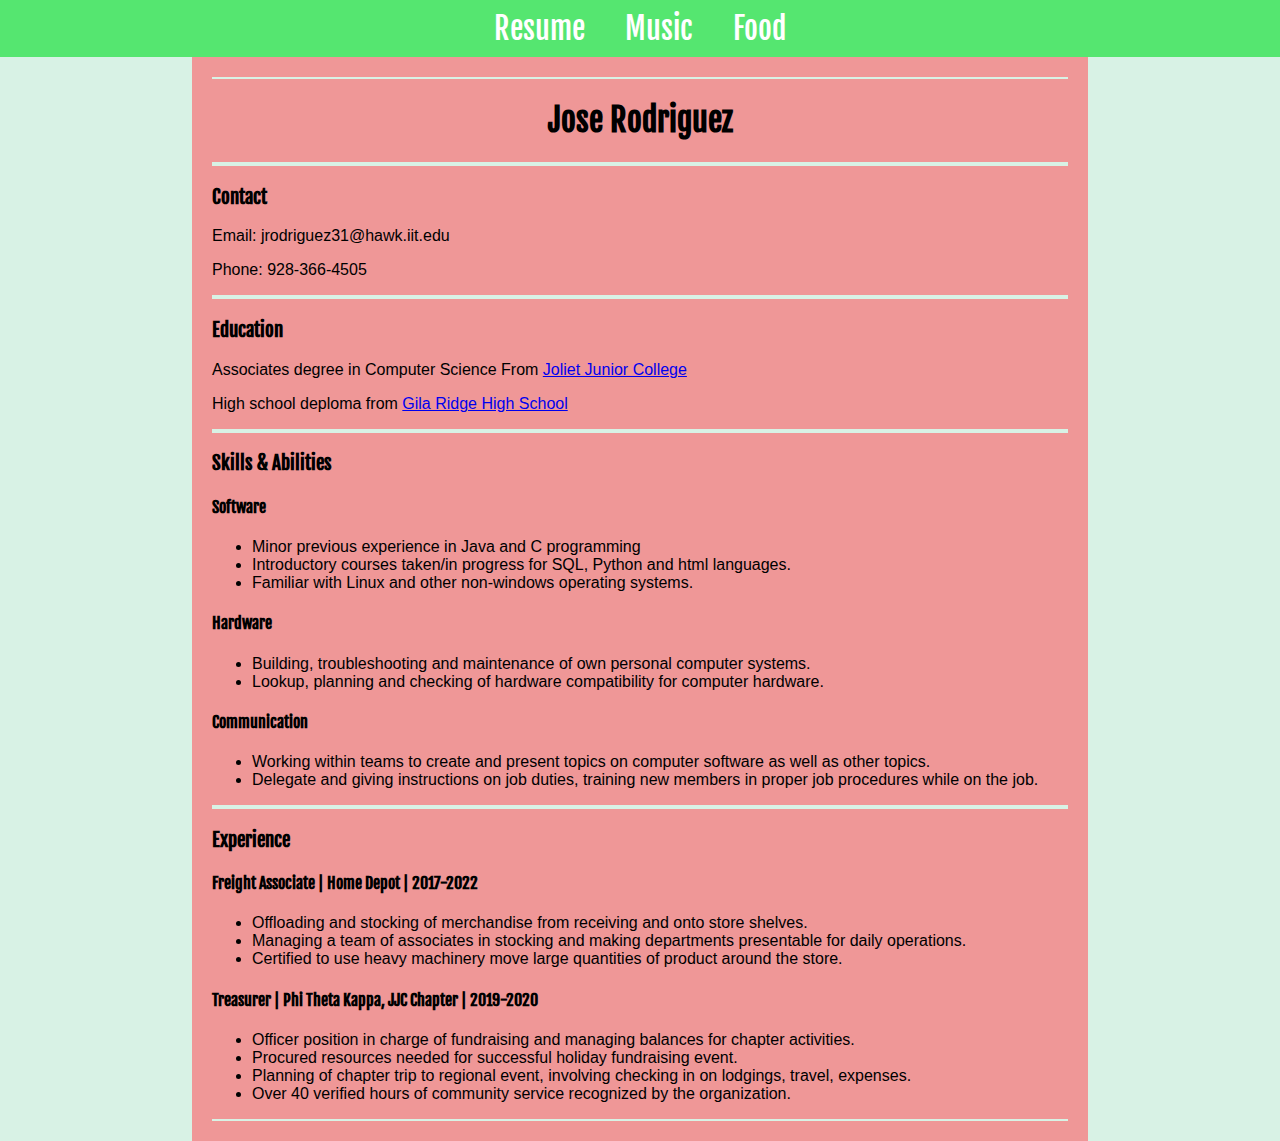
==== index.html @ 91d86d34 "Porting over all the project 2 files to this repo" ====
<!DOCTYPE html>
<html lang="en">
  <head>
    <meta charset="UTF-8">
    <title>Resume</title>
    <link rel="stylesheet" href="css/style.css">
    <link rel="stylesheet" type="text/css" href="css/normalize.css">
    <link rel="preconnect" href="https://fonts.googleapis.com">
    <link rel="preconnect" href="https://fonts.gstatic.com" crossorigin>
    <link href="https://fonts.googleapis.com/css2?family=Fjalla+One&display=swap" rel="stylesheet">
  </head>
  
  <body id="resumebackground">
    <header>
      <nav id="main-navbar">
        <div id="navbar-container">
          <ul>
            <li><a href="index.html">Resume</a></li>
            <li><a href="music.html">Music</a></li>
            <li><a href="food.html">Food</a></li>
          </ul>
        </div>
      </nav>
    </header>
    <div id="resume">
      <div class="resumechunk">
        <h1>Jose Rodriguez</h1>
      </div>
      <div class="resumechunk">
        <h3>Contact</h3>
        <p>Email: jrodriguez31@hawk.iit.edu</p>
        <p>Phone: 928-366-4505</p>
      </div>
      <div class="resumechunk">
        <h3>Education</h3>
        <p>Associates degree in Computer Science From <a href="https://jjc.edu/">Joliet Junior College</a></p>
        <p>High school deploma from <a href="https://www.yumaunion.org/GilaRidge">Gila Ridge High School</a></p>
      </div>
      <div class="resumechunk">
        <h3>Skills & Abilities</h3>
        <h4>Software</h4>
        <ul>
          <li>Minor previous experience in Java and C programming</li>
          <li>Introductory courses taken/in progress for SQL, Python and html languages.</li>
          <li>Familiar with Linux and other non-windows operating systems.</li>
        </ul>
        <h4>Hardware</h4>
        <ul>
          <li>Building, troubleshooting and maintenance of own personal computer systems.</li>
          <li>Lookup, planning and checking of hardware compatibility for computer hardware.</li>
        </ul>
        <h4>Communication</h4>
        <ul>
          <li>Working within teams to create and present topics on computer software as well as other topics.</li>
          <li>Delegate and giving instructions on job duties, training new members in proper job procedures while on the job.</li>
        </ul>
      </div>
      <div class="resumechunk">
        <h3>Experience</h3>
        <h4>Freight Associate | Home Depot | 2017-2022</h4>
        <ul>
          <li>Offloading and stocking of merchandise from receiving and onto store shelves.</li>
          <li>Managing a team of associates in stocking and making departments presentable for daily operations.</li>
          <li>Certified to use heavy machinery move large quantities of product around the store.</li>
        </ul>
        <h4>Treasurer | Phi Theta Kappa, JJC Chapter | 2019-2020</h4>
        <ul>
          <li>Officer position in charge of fundraising and managing balances for chapter activities.</li>
          <li>Procured resources needed for successful holiday fundraising event.</li>
          <li>Planning of chapter trip to regional event, involving checking in on lodgings, travel, expenses.</li>
          <li>Over 40 verified hours of community service recognized by the organization.</li>
        </ul>
      </div>
    </div>
  </body>
</html>
---- css/style.css ----
#main-navbar {
  background-color: rgb(85, 230, 112);
  overflow: hidden;
}

#navbar-container {
  float: left;
  width: 100%;
  position: relative;
}

#main-navbar ul {
  list-style-type: none;
  margin: 0;
  padding: 0;
  position: relative;
  left: 50%;
  float: left;
}

#main-navbar ul li {
  float: left;
  position: relative;
  right: 50%;
  display: block;
}

#main-navbar ul li a {
  display: block;
  padding: 10px 20px;
  color: #fff;
  text-decoration: none;
  font-family: 'Fjalla One', sans-serif;
  font-size: 30px;
}

#main-navbar ul li a:hover {
  background-color: rgb(53, 135, 24);
  
}

body {
  text-align:center;
  margin: 20%;
}

h1 {
  font-family: 'Fjalla One', sans-serif;
}
h3 {
  font-family: 'Fjalla One', sans-serif;
}

h4 {
  font-family: 'Fjalla One', sans-serif;
}

p {
  font-family: Arial, Helvetica, sans-serif;
}

ul {
  font-family: Arial, Helvetica, sans-serif;
}

/* food page css */

img {
  height: 100px;
  width: 150px;
  transition: width 1s, height 1s;
}

img:hover {
  height: 200px;
  width: 300px;
}

.foodchunk {
  background-color: burlywood;
  float: left;
  margin: 10px 10px;
  width: 300px;
  height: 300px;
  overflow-y: scroll;
  scrollbar-width: thin;
  padding: 10px;

}

#foodtop {
  background-color: burlywood;
  margin: 10px 10px;
  padding: 10px;
}

#foodbackground {
  background-color: rgb(163, 231, 231);
}

/* index page css */

#resume {
  margin-left: 15%;
  margin-right: 15%;
  margin-top: 0%;
  text-align: left;
  background-color: rgb(239, 151, 151);
  padding: 20px;

}

#resume h1 {
  text-align: center;
}

#resumebackground {
  background-color: rgb(216, 242, 229);
}

.resumechunk {
  border: 2px;
  border-top-style: solid;
  border-bottom-style: solid;
  border-color: rgb(216, 242, 229);
}

/* Music page css*/

#musicbackground {
  background-color: gray;
}

#musichead {
  background-color: rgb(36, 35, 35);
  margin: 10px 10px;
  padding: 10px;
  margin: 2.5%;
}

#musicbackground h1{
  color:#fff;
}

#musicbackground p{
  color:#fff;
  padding: 10px;
}

#musicbackground h3{
  color:#fff;
  padding: 10px;
}

#song1 {
  float: left;
  width: 30%; 
  background-color: rgb(234, 75, 75);
  margin: 0 0 0 2.5%;
}

#song2 {
  float: left;
  width: 30%;
  background-color: rgb(53, 135, 24);
  margin: 0 2.5%;
}

#song3 {
  float: left;
  width: 30%;
  background-color: rgb(157, 134, 2);
  margin: 0 2.5% 0 0;
}

iframe {
  width: 80%;
  height: auto;
}
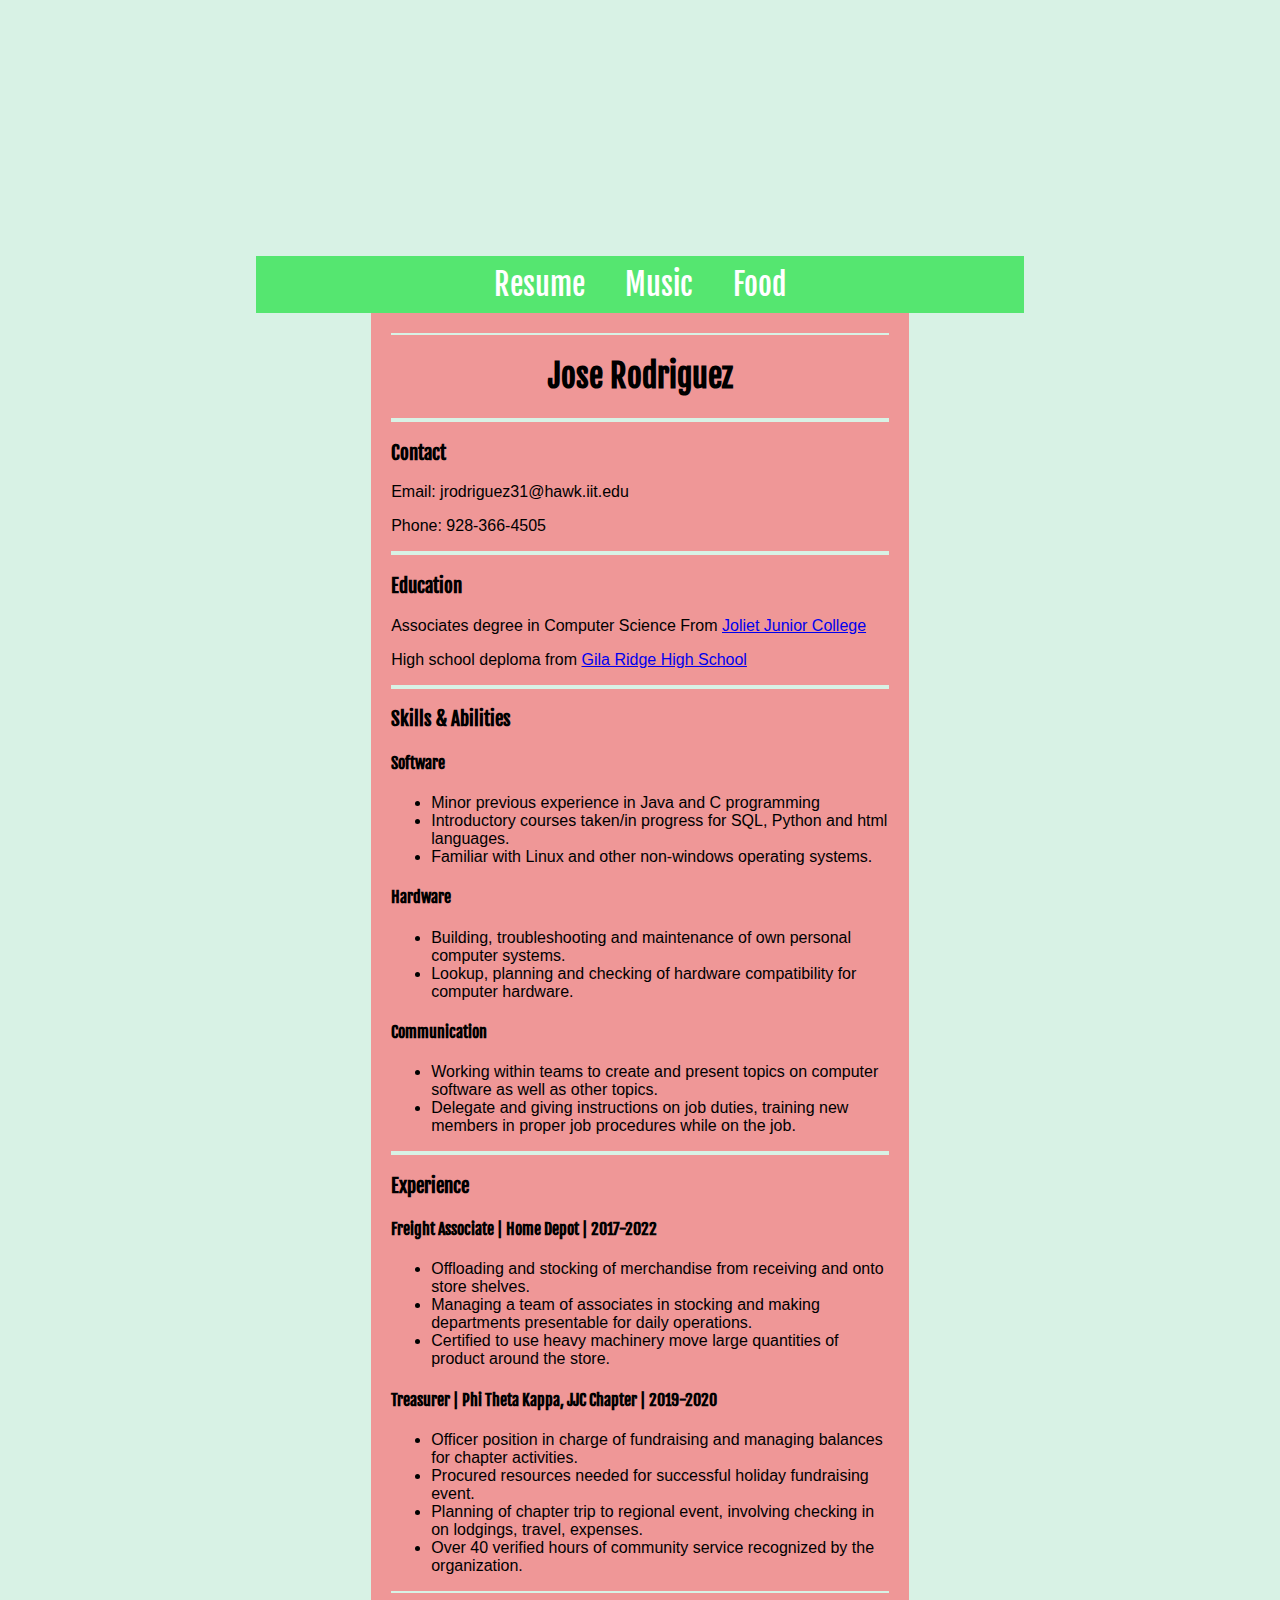
==== commit cc059a7c: "adding map.html and changing order of css reset" ====
--- a/index.html
+++ b/index.html
@@ -3,8 +3,8 @@
   <head>
     <meta charset="UTF-8">
     <title>Resume</title>
+    <link rel="stylesheet" type="text/css" href="css/normalize.css">
     <link rel="stylesheet" href="css/style.css">
-    <link rel="stylesheet" type="text/css" href="css/normalize.css">
     <link rel="preconnect" href="https://fonts.googleapis.com">
     <link rel="preconnect" href="https://fonts.gstatic.com" crossorigin>
     <link href="https://fonts.googleapis.com/css2?family=Fjalla+One&display=swap" rel="stylesheet">
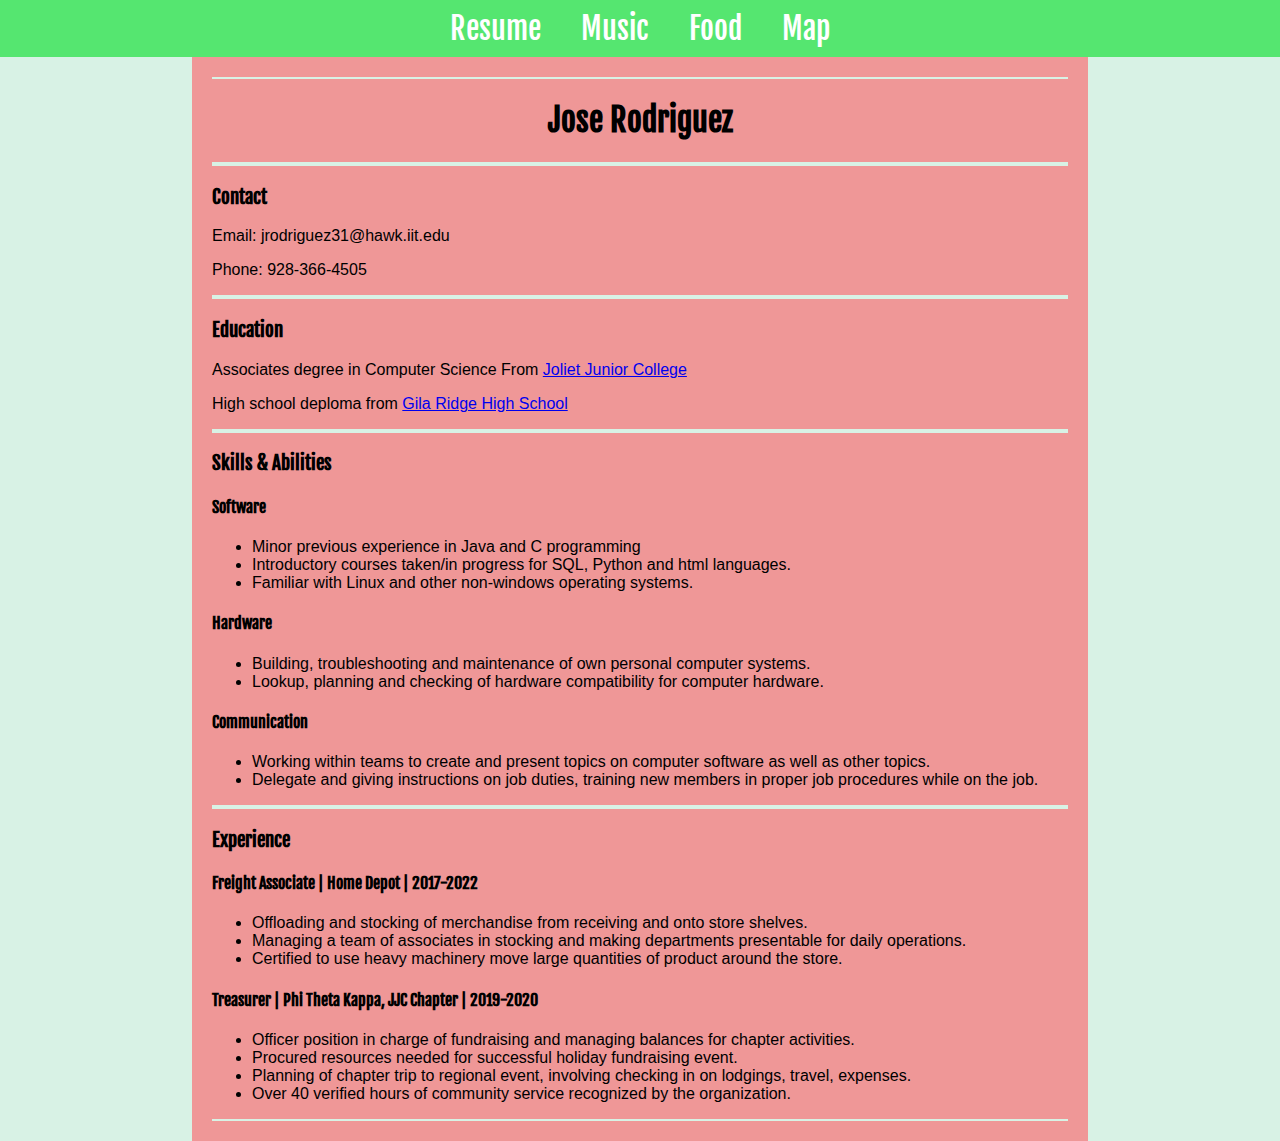
==== commit f0c673f6: "adding map to nav" ====
--- a/index.html
+++ b/index.html
@@ -18,59 +18,70 @@
             <li><a href="index.html">Resume</a></li>
             <li><a href="music.html">Music</a></li>
             <li><a href="food.html">Food</a></li>
+            <li><a href="map.html">Map</a></li>
           </ul>
         </div>
       </nav>
     </header>
     <div id="resume">
-      <div class="resumechunk">
-        <h1>Jose Rodriguez</h1>
-      </div>
-      <div class="resumechunk">
-        <h3>Contact</h3>
-        <p>Email: jrodriguez31@hawk.iit.edu</p>
-        <p>Phone: 928-366-4505</p>
-      </div>
-      <div class="resumechunk">
-        <h3>Education</h3>
-        <p>Associates degree in Computer Science From <a href="https://jjc.edu/">Joliet Junior College</a></p>
-        <p>High school deploma from <a href="https://www.yumaunion.org/GilaRidge">Gila Ridge High School</a></p>
-      </div>
-      <div class="resumechunk">
-        <h3>Skills & Abilities</h3>
-        <h4>Software</h4>
-        <ul>
-          <li>Minor previous experience in Java and C programming</li>
-          <li>Introductory courses taken/in progress for SQL, Python and html languages.</li>
-          <li>Familiar with Linux and other non-windows operating systems.</li>
-        </ul>
-        <h4>Hardware</h4>
-        <ul>
-          <li>Building, troubleshooting and maintenance of own personal computer systems.</li>
-          <li>Lookup, planning and checking of hardware compatibility for computer hardware.</li>
-        </ul>
-        <h4>Communication</h4>
-        <ul>
-          <li>Working within teams to create and present topics on computer software as well as other topics.</li>
-          <li>Delegate and giving instructions on job duties, training new members in proper job procedures while on the job.</li>
-        </ul>
-      </div>
-      <div class="resumechunk">
-        <h3>Experience</h3>
-        <h4>Freight Associate | Home Depot | 2017-2022</h4>
-        <ul>
-          <li>Offloading and stocking of merchandise from receiving and onto store shelves.</li>
-          <li>Managing a team of associates in stocking and making departments presentable for daily operations.</li>
-          <li>Certified to use heavy machinery move large quantities of product around the store.</li>
-        </ul>
-        <h4>Treasurer | Phi Theta Kappa, JJC Chapter | 2019-2020</h4>
-        <ul>
-          <li>Officer position in charge of fundraising and managing balances for chapter activities.</li>
-          <li>Procured resources needed for successful holiday fundraising event.</li>
-          <li>Planning of chapter trip to regional event, involving checking in on lodgings, travel, expenses.</li>
-          <li>Over 40 verified hours of community service recognized by the organization.</li>
-        </ul>
-      </div>
+      <section id="Name">
+        <div class="resumechunk">
+          <h1>Jose Rodriguez</h1>
+        </div>
+    </section>
+      <section id="Contact">
+        <div class="resumechunk">
+          <h3>Contact</h3>
+          <p>Email: jrodriguez31@hawk.iit.edu</p>
+          <p>Phone: 928-366-4505</p>
+        </div>
+      </section>
+      <section id="Education">
+        <div class="resumechunk">
+          <h3>Education</h3>
+          <p>Associates degree in Computer Science From <a href="https://jjc.edu/">Joliet Junior College</a></p>
+          <p>High school deploma from <a href="https://www.yumaunion.org/GilaRidge">Gila Ridge High School</a></p>
+        </div>
+      </section>
+      <section id="Skills">
+        <div class="resumechunk">
+          <h3>Skills & Abilities</h3>
+          <h4>Software</h4>
+          <ul>
+            <li>Minor previous experience in Java and C programming</li>
+            <li>Introductory courses taken/in progress for SQL, Python and html languages.</li>
+            <li>Familiar with Linux and other non-windows operating systems.</li>
+          </ul>
+          <h4>Hardware</h4>
+          <ul>
+            <li>Building, troubleshooting and maintenance of own personal computer systems.</li>
+            <li>Lookup, planning and checking of hardware compatibility for computer hardware.</li>
+          </ul>
+          <h4>Communication</h4>
+          <ul>
+            <li>Working within teams to create and present topics on computer software as well as other topics.</li>
+            <li>Delegate and giving instructions on job duties, training new members in proper job procedures while on the job.</li>
+          </ul>
+        </div>
+      </section>
+      <section id="Experience">
+        <div class="resumechunk">
+          <h3>Experience</h3>
+          <h4>Freight Associate | Home Depot | 2017-2022</h4>
+          <ul>
+            <li>Offloading and stocking of merchandise from receiving and onto store shelves.</li>
+            <li>Managing a team of associates in stocking and making departments presentable for daily operations.</li>
+            <li>Certified to use heavy machinery move large quantities of product around the store.</li>
+          </ul>
+          <h4>Treasurer | Phi Theta Kappa, JJC Chapter | 2019-2020</h4>
+          <ul>
+            <li>Officer position in charge of fundraising and managing balances for chapter activities.</li>
+            <li>Procured resources needed for successful holiday fundraising event.</li>
+            <li>Planning of chapter trip to regional event, involving checking in on lodgings, travel, expenses.</li>
+            <li>Over 40 verified hours of community service recognized by the organization.</li>
+          </ul>
+        </div>
+      </section>
     </div>
   </body>
 </html>--- a/css/style.css
+++ b/css/style.css
@@ -41,7 +41,6 @@
 
 body {
   text-align:center;
-  margin: 20%;
 }
 
 h1 {
